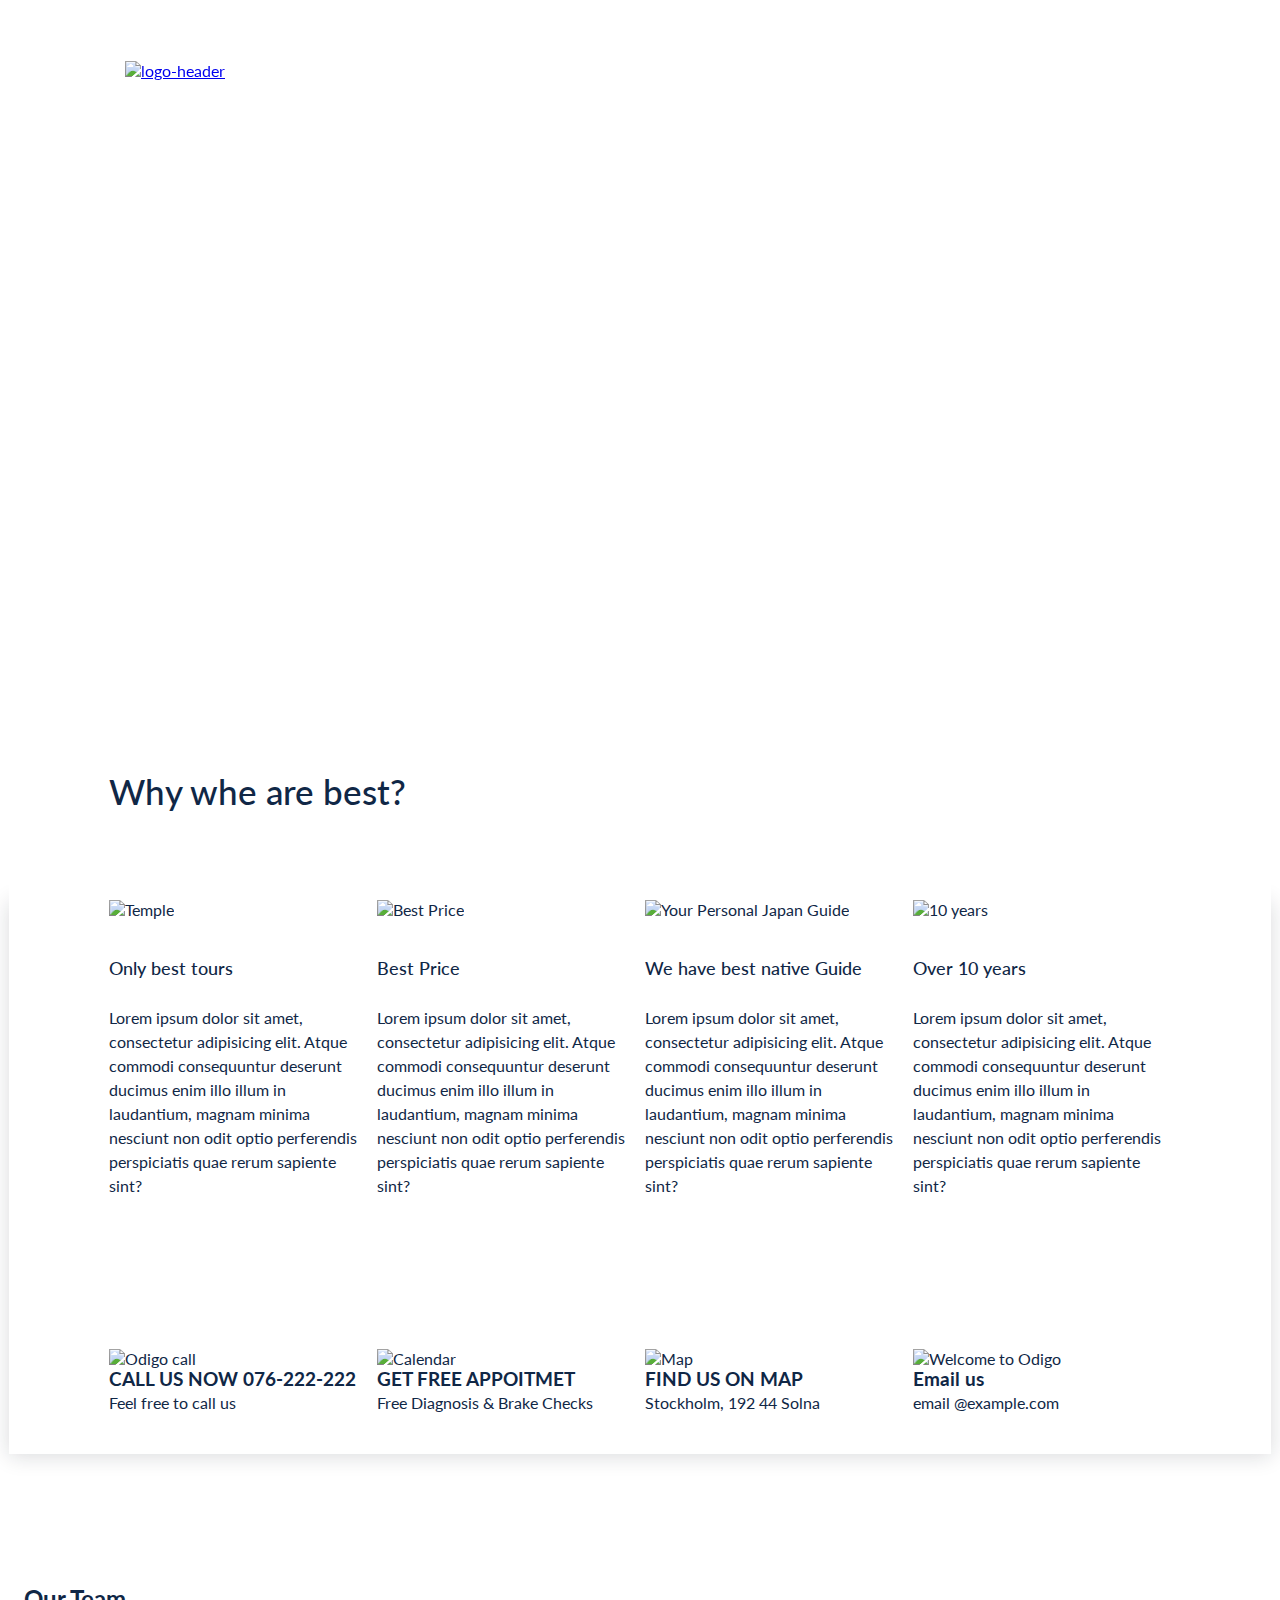
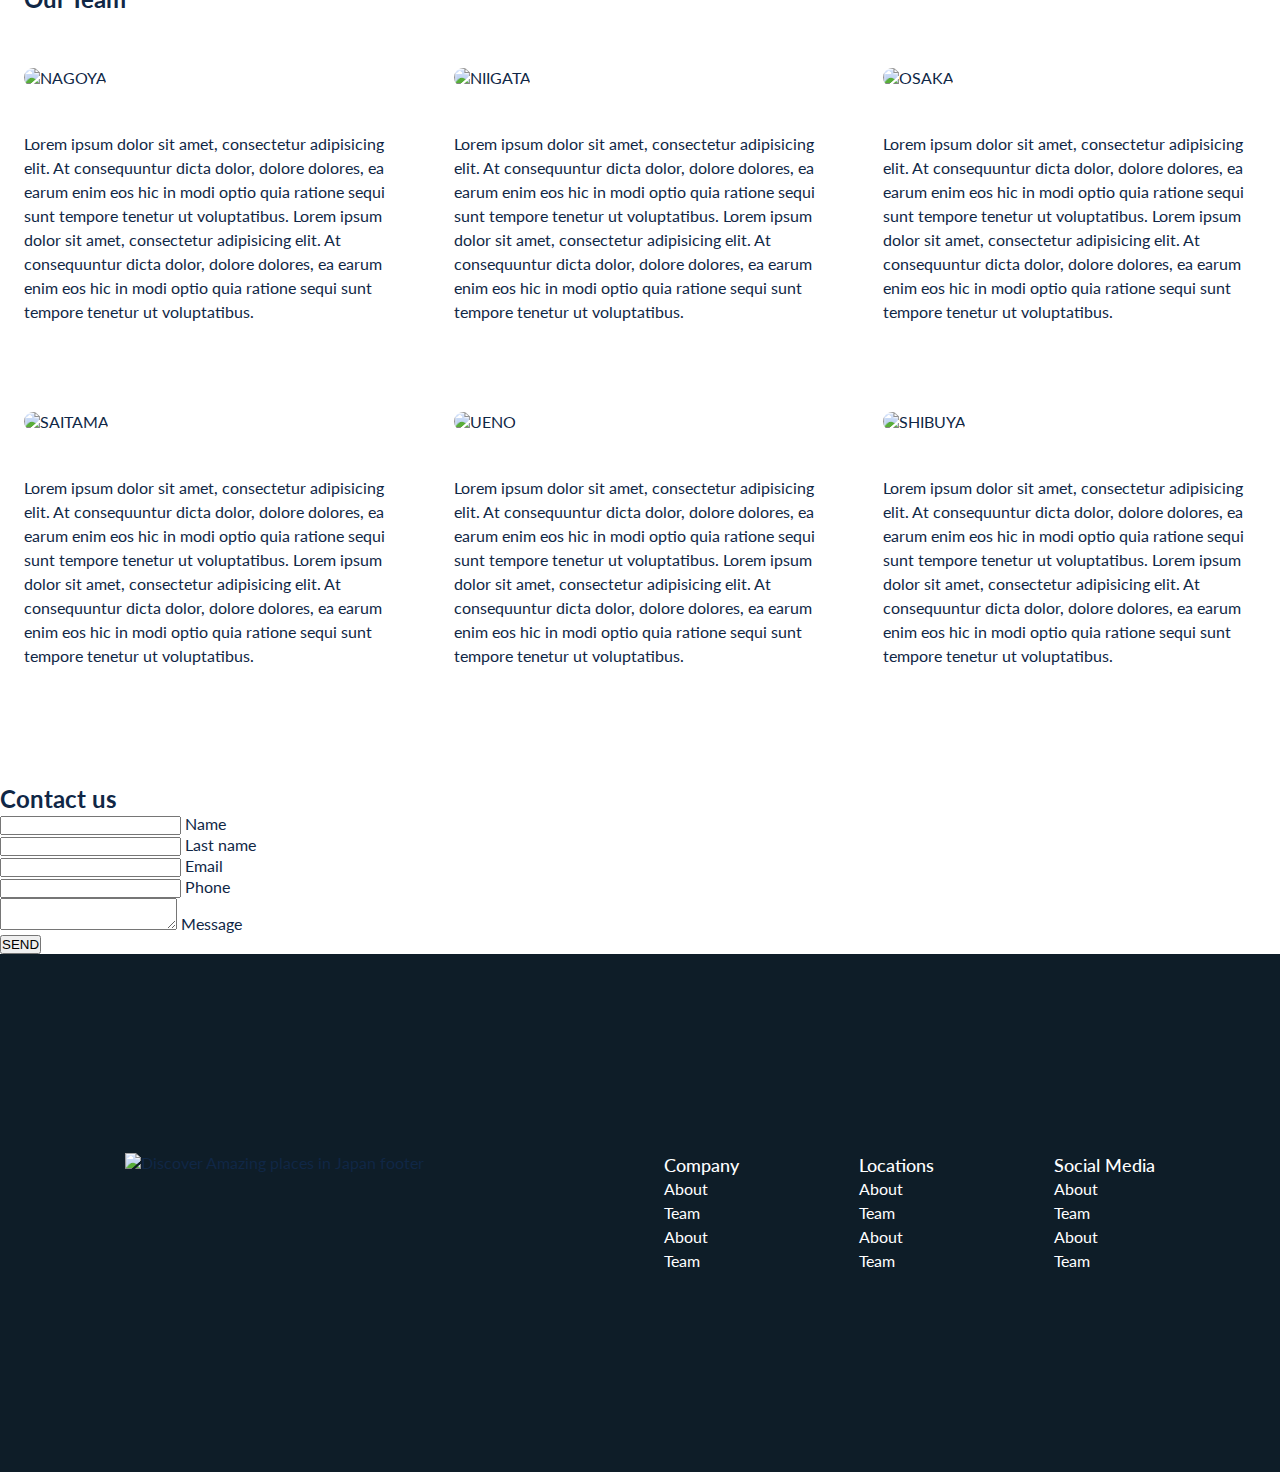
==== about-us.html @ 15c9a4ae "markup for main intro, team section, contact us form" ====
<!DOCTYPE html>
<html lang="en">
<head>
    <meta charset="UTF-8">
    <meta name="viewport" content="width=device-width, initial-scale=1.0">
    <title>Odigo-Team</title>
    <link rel="stylesheet" href="css/About-us.css">
    <link rel="preconnect" href="https://fonts.googleapis.com">
    <link rel="preconnect" href="https://fonts.gstatic.com" crossorigin>
    <link href="https://fonts.googleapis.com/css2?family=Lato&display=swap" rel="stylesheet">
</head>
<body>

<!-- header -->
<header class="header">
    <div class="wrapper">
        <div class="header_wrapper">
            <div class="header_logo">
                <a href="/" class="header_logo-link">
                    <img src="./images/odigo-Logo.svg" alt="logo-header"
                         class="header_logo-pic">
                </a>
            </div>

            <nav class="header-nav">
                <ul class="header-nav-list">
                    <li class="header-list-item">
                        <a href="index.html" class="header_link js-scroll">Home</a>
                    </li>
                    <li class="header-list-item">
                        <a href="index.html#articles" class="header_link js-scroll">Articles</a>
                    </li>
                    <li class="header-list-item">
                        <a href="index.html#places" class="header_link js-scroll">Tours</a>
                    </li>
                    <li class="header-list-item">
                        <a href="index.html#places" class="header_link js-scroll">View More</a>
                    </li>
                    <li class="header-list-item">
                        <a href="about-us.html" class="header_link js-scroll">About us</a>
                    </li>
                </ul>
                <div class="header-nav-close">
                    <span class="header-nav-close-line"></span>
                    <span class="header-nav-close-line"></span>
                </div>
            </nav>

            <div class="header-burger burger">
                <span class="burger-line burger-line_first"></span>
                <span class="burger-line burger-line_second"></span>
                <span class="burger-line burger-line_third"></span>
            </div>

        </div>
    </div>
</header>
<!-- header end -->

<!-- main -->
<main>
    <!--main intro-->
    <section class="main-intro">
        <div class="wrapper">
            <h2 class="main-intro-title">
                Odigo-Team
            </h2>

        </div>
    </section>
    <!--main intro end-->

    <!-- benefits -->
    <section class="benefits">
        <div class="benefits-wrap">
            <h2 class="benefits-title">
                Why whe are best?
            </h2>


            <div class="benefits-cards">
                <div class="benefits-card">
                    <div class="benefits-card-icons">
                        <img src="./images/about-us-icons/Icons_Blue/Temple_2_blue.svg" alt="Temple" class="benefits-icons">
                    </div>
                    <h3 class="benefits-card-title">
                        Only best tours
                    </h3>
                    <p class="benefits-card-description">
                        Lorem ipsum dolor sit amet, consectetur adipisicing elit. Atque commodi consequuntur deserunt
                        ducimus enim illo illum in laudantium, magnam minima nesciunt non odit optio perferendis
                        perspiciatis quae rerum sapiente sint?
                    </p>

                </div>
                <div class="benefits-card">
                    <div class="benefits-card-icons">
                        <img src="./images/about-us-icons/Icons_Blue/Price_blue.svg" alt="Best Price"
                             class="benefits-icons">
                    </div>
                    <h3 class="benefits-card-title">
                       Best Price
                    </h3>
                    <p class="benefits-card-description">
                        Lorem ipsum dolor sit amet, consectetur adipisicing elit. Atque commodi consequuntur deserunt
                        ducimus enim illo illum in laudantium, magnam minima nesciunt non odit optio perferendis
                        perspiciatis quae rerum sapiente sint?
                    </p>

                </div>
                <div class="benefits-card">
                    <div class="benefits-card-icons">
                        <img src="./images/about-us-icons/Icons_Blue/Guide_blue.svg" alt="Your Personal Japan Guide"
                             class="benefits-icons">
                    </div>
                    <h3 class="benefits-card-title">
                        We have best native Guide
                    </h3>
                    <p class="benefits-card-description">
                        Lorem ipsum dolor sit amet, consectetur adipisicing elit. Atque commodi consequuntur deserunt
                        ducimus enim illo illum in laudantium, magnam minima nesciunt non odit optio perferendis
                        perspiciatis quae rerum sapiente sint?
                    </p>

                </div>
                <div class="benefits-card">
                    <div class="benefits-card-icons">
                        <img src="./images/about-us-icons/Icons_Blue/10_years_blue.svg" alt="10 years"
                             class="benefits-icons">
                    </div>
                    <h3 class="benefits-card-title">
                        Over 10 years
                    </h3>
                    <p class="benefits-card-description">
                        Lorem ipsum dolor sit amet, consectetur adipisicing elit. Atque commodi consequuntur deserunt
                        ducimus enim illo illum in laudantium, magnam minima nesciunt non odit optio perferendis
                        perspiciatis quae rerum sapiente sint?
                    </p>

                </div>

                <div class="info__wrap">
                    <div class="info__card-img">
                        <img src="./images/about-us-icons/Icons_Orange/Phone.svg" alt="Odigo call">
                    </div>
                    <h3 class="info__title">
                        CALL US NOW 076-222-222
                    </h3>
                    <p class="benefits-card-description">
                        Feel free to call us
                    </p>

                </div>
                <div class="info__wrap">
                    <div class="info__card-img">
                        <img src="./images/about-us-icons/Icons_Orange/Calendar.svg" alt="Calendar">
                    </div>
                    <h3 class="info__title">
                        GET FREE APPOITMET
                    </h3>
                    <p class="benefits-card-description">
                        Free Diagnosis & Brake Checks
                    </p>

                </div>
                <div class="info__wrap">
                    <div class="info__card-img">
                        <img src="./images/about-us-icons/Icons_Orange/Location.svg" alt="Map">
                    </div>
                    <h3 class="info__title">
                        FIND US ON MAP
                    </h3>
                    <p class="benefits-card-description">
                        Stockholm, 192 44 Solna
                    </p>

                </div>
                <div class="info__wrap">
                    <div class="info__card-img">
                        <img src="./images/about-us-icons/Icons_Orange/Mail.svg" alt="Welcome to Odigo" class="benefits-icons">
                    </div>
                    <h3 class="info__title">
                        Email us
                    </h3>
                    <p class="benefits-card-description">
                        email @example.com
                    </p>

                </div>

            </div>
        </div>
    </section>
    <!-- benefits end -->

    <!-- Tours today -->
    <section class="tours-today" id="places">
        <div class="wrapper-main">
            <h2 class="today-title section-title">
                Our Team
            </h2>

            <div class="today-cards">

                <div class="today-card">
                    <div class="today-card-img">
                        <img src="./images/team/team1-min.jpg" alt="NAGOYA" class="today-card-thumb">
                        <div class="today-card-stat">
                            <h3 class="today-card-title">
                                Olivia
                            </h3>
                            <div class="today-card-stat_like">
                            <span class="stat-like-value">
                                Winchester
                            </span>
                            </div>
                            <div class="today-card-stat_comment">
                                <span class="stat-comment-value">
                                    Director
                                </span>
                            </div>
                        </div>
                    </div>
                    <p class="today-card-description">
                        Lorem ipsum dolor sit amet, consectetur adipisicing elit. At consequuntur dicta dolor, dolore
                        dolores, ea earum enim eos hic in modi optio quia ratione sequi sunt tempore tenetur ut
                        voluptatibus.
                        Lorem ipsum dolor sit amet, consectetur adipisicing elit. At consequuntur dicta dolor, dolore
                        dolores, ea earum enim eos hic in modi optio quia ratione sequi sunt tempore tenetur ut
                        voluptatibus.

                    </p>

                </div>

                <div class="today-card">
                    <div class="today-card-img">
                        <img src="./images/team/team2-min.jpg" alt="NIIGATA" class="today-card-thumb">
                        <div class="today-card-stat">
                            <h3 class="today-card-title">
                                Alex
                            </h3>
                            <div class="today-card-stat_like">
                            <span class="stat-like-value">
                                Dumbledore
                            </span>
                            </div>
                            <div class="today-card-stat_comment">
                                <span class="stat-comment-value">
                                   Administrator
                                </span>
                            </div>
                        </div>
                    </div>
                    <p class="today-card-description">
                        Lorem ipsum dolor sit amet, consectetur adipisicing elit. At consequuntur dicta dolor, dolore
                        dolores, ea earum enim eos hic in modi optio quia ratione sequi sunt tempore tenetur ut
                        voluptatibus.
                        Lorem ipsum dolor sit amet, consectetur adipisicing elit. At consequuntur dicta dolor, dolore
                        dolores, ea earum enim eos hic in modi optio quia ratione sequi sunt tempore tenetur ut
                        voluptatibus.

                    </p>
                </div>

                <div class="today-card">
                    <div class="today-card-img">
                        <img src="./images/team/team3-min.jpg" alt="OSAKA" class="today-card-thumb">
                        <div class="today-card-stat">

                            <h3 class="today-card-title">
                                Richard
                            </h3>
                            <div class="today-card-stat_like">
                            <span class="stat-like-value">
                                Peet
                            </span>
                            </div>
                            <div class="today-card-stat_comment">
                                <span class="stat-comment-value">
                                    Tour Agent
                                </span>
                            </div>
                        </div>
                    </div>
                    <p class="today-card-description">
                        Lorem ipsum dolor sit amet, consectetur adipisicing elit. At consequuntur dicta dolor, dolore
                        dolores, ea earum enim eos hic in modi optio quia ratione sequi sunt tempore tenetur ut
                        voluptatibus.
                        Lorem ipsum dolor sit amet, consectetur adipisicing elit. At consequuntur dicta dolor, dolore
                        dolores, ea earum enim eos hic in modi optio quia ratione sequi sunt tempore tenetur ut
                        voluptatibus.

                    </p>
                </div>

                <div class="today-card">
                    <div class="today-card-img">
                        <img src="./images/team/team4-min.jpg" alt="SAITAMA" class="today-card-thumb">
                        <div class="today-card-stat">
                            <h3 class="today-card-title">
                                Emma
                            </h3>
                            <div class="today-card-stat_like">
                            <span class="stat-like-value">
                                Watson
                            </span>
                            </div>
                            <div class="today-card-stat_comment">
                                <span class="stat-comment-value">
                                    Tour Guide
                                </span>
                            </div>
                        </div>
                    </div>
                    <p class="today-card-description">
                        Lorem ipsum dolor sit amet, consectetur adipisicing elit. At consequuntur dicta dolor, dolore
                        dolores, ea earum enim eos hic in modi optio quia ratione sequi sunt tempore tenetur ut
                        voluptatibus.
                        Lorem ipsum dolor sit amet, consectetur adipisicing elit. At consequuntur dicta dolor, dolore
                        dolores, ea earum enim eos hic in modi optio quia ratione sequi sunt tempore tenetur ut
                        voluptatibus.

                    </p>
                </div>

                <div class="today-card">
                    <div class="today-card-img">
                        <img src="./images/team/team5-min.jpg" alt="UENO" class="today-card-thumb">
                        <div class="today-card-stat">
                            <h3 class="today-card-title">
                                Oliver
                            </h3>
                            <div class="today-card-stat_like">
                            <span class="stat-like-value">
                                Twist
                            </span>
                            </div>
                            <div class="today-card-stat_comment">
                                <span class="stat-comment-value">
                                    Historian

                                </span>
                            </div>
                        </div>
                    </div>

                    <p class="today-card-description">
                        Lorem ipsum dolor sit amet, consectetur adipisicing elit. At consequuntur dicta dolor, dolore
                        dolores, ea earum enim eos hic in modi optio quia ratione sequi sunt tempore tenetur ut
                        voluptatibus.
                        Lorem ipsum dolor sit amet, consectetur adipisicing elit. At consequuntur dicta dolor, dolore
                        dolores, ea earum enim eos hic in modi optio quia ratione sequi sunt tempore tenetur ut
                        voluptatibus.

                    </p>
                </div>

                <div class="today-card">
                    <div class="today-card-img">
                        <img src="./images/team/team6-min.jpg" alt="SHIBUYA" class="today-card-thumb">
                        <div class="today-card-stat">
                            <h3 class="today-card-title">
                                Paul
                            </h3>
                            <div class="today-card-stat_like">
                            <span class="stat-like-value">
                               Walker
                            </span>
                            </div>
                            <div class="today-card-stat_comment">
                                <span class="stat-comment-value">
                                 Historian
                                </span>
                            </div>
                        </div>
                    </div>

                    <p class="today-card-description">
                        Lorem ipsum dolor sit amet, consectetur adipisicing elit. At consequuntur dicta dolor, dolore
                        dolores, ea earum enim eos hic in modi optio quia ratione sequi sunt tempore tenetur ut
                        voluptatibus.
                        Lorem ipsum dolor sit amet, consectetur adipisicing elit. At consequuntur dicta dolor, dolore
                        dolores, ea earum enim eos hic in modi optio quia ratione sequi sunt tempore tenetur ut
                        voluptatibus.

                    </p>
                </div>

            </div>
        </div>
    </section>
    <!-- Tours today end -->

    <section class="contacts">
        <div class="container">
            <h2 class="block__title">
                Contact us
            </h2>
            <form class="contacts__form" action="">
                <div class="form__row">
                    <div class="form__group">
                        <input type="text" class="input"  placeholder=" ">
                        <label for="" class="label">
                            Name
                        </label>
                    </div>
                    <div class="form__group">
                        <input type="text" class="input" placeholder=" ">
                        <label for="" class="label">
                            Last name
                        </label>
                    </div>
                </div>
                <!--/form__row-->
                <div class="form__row">
                    <div class="form__group">
                        <input type="email" class="input" placeholder=" ">
                        <label for="" class="label">
                            Email
                        </label>
                    </div>
                    <div class="form__group">
                        <input type="tel" class="input" placeholder=" ">
                        <label for="" class="label">
                            Phone
                        </label>
                    </div>
                </div>
                <!--/form__row-->
                <div class="form__row">
                    <div class="form__group">
                        <textarea class="textarea" placeholder=" " name=""></textarea>
                        <label for="" class="label">
                            Message
                        </label>
                    </div>
                </div>
                <!--/form__row-->
                <button class="search-form-submit">SEND</button>
            </form>
            <!--/contact__form-->
        </div>
        <!--/container-->
    </section>

</main>
<!-- main end -->

<footer>
    <div class="wrapper">
        <div class="footer-item">
            <div class="footer-logo">
                <img src="./images/footer-logo.svg" alt="Discover Amazing places in Japan footer" class="">
            </div>
            <nav class="footer-nav">
                <ul class="footer-menu">
                    <li class="footer-menu-item">
                        <h3 class="footer-menu-title">
                            Company
                        </h3>
                    </li>
                    <li class="footer-menu-item">
                        <a href="#" class="footer-menu-link">About</a>
                    </li>
                    <li class="footer-menu-item">
                        <a href="#" class="footer-menu-link">Team</a>
                    </li>
                    <li class="footer-menu-item">
                        <a href="#" class="footer-menu-link">About</a>
                    </li>
                    <li class="footer-menu-item">
                        <a href="#" class="footer-menu-link">Team</a>
                    </li>
                </ul>
                <ul class="footer-menu">
                    <li class="footer-menu-item">
                        <h3 class="footer-menu-title">
                            Locations
                        </h3>
                    </li>
                    <li class="footer-menu-item">
                        <a href="#" class="footer-menu-link">About</a>
                    </li>
                    <li class="footer-menu-item">
                        <a href="#" class="footer-menu-link">Team</a>
                    </li>
                    <li class="footer-menu-item">
                        <a href="#" class="footer-menu-link">About</a>
                    </li>
                    <li class="footer-menu-item">
                        <a href="#" class="footer-menu-link">Team</a>
                    </li>
                </ul>
                <ul class="footer-menu">
                    <li class="footer-menu-item">
                        <h3 class="footer-menu-title">
                            Social Media
                        </h3>
                    </li>
                    <li class="footer-menu-item">
                        <a href="#" class="footer-menu-link">About</a>
                    </li>
                    <li class="footer-menu-item">
                        <a href="#" class="footer-menu-link">Team</a>
                    </li>
                    <li class="footer-menu-item">
                        <a href="#" class="footer-menu-link">About</a>
                    </li>
                    <li class="footer-menu-item">
                        <a href="#" class="footer-menu-link">Team</a>
                    </li>
                </ul>
            </nav>
        </div>
    </div>

</footer>

<script src="js/main.js"></script>
</body>
</html>
---- css/About-us.css ----
html {
    box-sizing: border-box;
}

*, *::before, *::after {
    box-sizing: inherit;
}

* {
    margin: 0;
    padding: 0;
}

body {
    font-family: 'Lato', sans-serif;;
    font-style: normal;
    font-size: 16px;
    font-weight: normal;
    line-height: 1.2;
    color: #102746;
}

img {
    max-width: 100%;
    height: auto;
}

.wrapper {
    max-width: 1060px;
    margin: 0 auto;
    padding: 0 15px;
}

.wrapper-main {
    max-width: 1262px;
    margin: 0 auto;
    padding: 0 15px;
}

/* header */
header {
    position: fixed;
    top: 0;
    left: 0;
    width: 100%;
    transition: 0.2s linear;
    padding-bottom: 20px;
    z-index: 999;
}

.header-scroll {
    background: #102746;
}

.header_wrapper {
    padding-top: 56px;
    display: flex;
    flex-wrap: wrap;
    align-items: flex-end;
    justify-content: space-between;
}

.header-nav-list {
    display: flex;
    flex-wrap: wrap;

}

.header-list-item {
    margin-right: 82px;
}

.header-list-item:last-child {
    margin-right: 0;
}

li {
    list-style-type: none;
}

.header_link {
    text-decoration: none;
    font-weight: 400;
    font-size: 18px;
    line-height: 24px;
    color: #FFFFFF;
}

.header_link:hover, .header_link:focus, .header_link:active {
    opacity: 0.75;
    color: orange;
}

.header-burger {
    display: none;
    width: 40px;
    height: 28px;
    position: relative;
}

.burger-line {
    position: absolute;
    display: block;
    left: 0;
    width: 100%;
    height: 2px;
    background: white;
}

.burger-line_first {
    top: 0;

}

.burger-line_second {
    top: 50%;
    transform: translateY(-50%);
}

.burger-line_third {
    bottom: 0;

}

/* header end */


/* main start */
.main-intro {
    min-height: 100vh;
    background: url("/Japan/examen_css_html_frontend-2/images/bg4.jpg") no-repeat center;
    background-size: cover;
    padding-top: 263px;
    padding-bottom: 223px;
}

.main-intro-title {
    max-width: 619px;
    font-weight: 500;
    font-size: 50px;
    line-height: 60px;
    color: white;
    margin-bottom: 22px;
}

.main-intro-subtitle {
    max-width: 546px;
    font-size: 16px;
    line-height: 24px;
    color: white;
    margin-bottom: 59px;
}

/* main end */

.benefits {
    margin-bottom: 131px;
}

.benefits-wrap {
    max-width: 1262px;
    background-color: white;
    margin: 0 auto;
    box-shadow: 0 2px 20px rgba(21, 24, 36, 0.15993);
    position: relative;
}

.benefits-cards {
    display: grid;
    grid-template-columns: repeat(4, 1fr);
    column-gap: 10px;
    padding: 0 100px;
}


.benefits-title {
    width: 100%;
    position: absolute;
    font-weight: 500;
    font-size: 35px;
    line-height: 42px;
    padding: 93px 100px 88px 100px;
    top: 0;
    left: 0;
    transform: translateY(-100%);
    background-color: white;

}

.benefits-title-bot {
    width: 100%;
    font-weight: 500;
    font-size: 35px;
    line-height: 42px;
    padding-top: 20px;
    margin-bottom: 40px;
    padding-left: 30px;
    background-color: white;
}

.benefits-card {
    margin-bottom: 112px;
    grid-column: span 1;
}

.benefits-card-icons {
    margin-bottom: 37px;
}

.benefits-card-thumb {
    display: block;
}

.benefits-card-title {
    font-weight: 500;
    font-size: 18px;
    line-height: 24px;
    margin-bottom: 26px;
}

.benefits-card-description {
    font-size: 16px;
    line-height: 24px;
    margin-bottom: 39px;
}


/*end benefits */




/* tours-today */

.tours-today {
    margin-bottom: 86px;
}

.today-title {
    margin-bottom: 54px;

}

.today-card {
    display: flex;
    flex-direction: column;
    grid-column: span 2;
}

.today-cards {
    display: grid;
    grid-template-columns: repeat(6, 1fr);
    column-gap: 57px;
    row-gap: 57px;
}

.today-card-img {
    position: relative;
    margin-bottom: 45px;
}


.today-card-stat {
    display: flex;
    flex-wrap: wrap;
    align-items: self-start;
    position: absolute;
    bottom: 0;
    left: 0;
    justify-content: flex-start;
    padding: 16px 25px;
}

.today-card-title {
    margin: 0 auto 0 0;
    font-weight: 500;
    font-size: 18px;
    line-height: 24px;
    color: #FFFFFF;
    padding-right: 10px;
}

.today-card-stat_like {
    font-weight: 500;
    font-size: 18px;
    line-height: 24px;
    color: #FFFFFF;
    padding-right: 20px;
    margin-right: 14px;


}

.today-card-stat_comment {
    font-weight: 500;
    font-size: 18px;
    line-height: 24px;
    color: #FFFFFF;
    padding-right: 23px;

}


.today-card-description {
    font-weight: 400;
    font-size: 16px;
    line-height: 24px;
    margin-bottom: 31px;
}

.today-card-more {
    margin: auto 0 0 0;
    width: 118px;
    text-decoration: none;
    padding: 12px 19px;
    text-transform: uppercase;
    font-weight: 500;
    font-size: 16px;
    color: white;
    background: #D67E35;
    border: 0;
}

.today-card-thumb {
    border-radius: 50px;
}

.today-card-more:hover, .today-card-more:focus, .today-card-more:active {
    background: #F4A869;
}

.today-card-thumb:hover {

    transform: scale(1.05);
}

/* tours-today end  */

/* footer */
footer {
    background: #0E1D28;
    padding: 199px 0;
}

.footer-item {
    display: flex;
    flex-wrap: wrap;
}

.footer-logo {
    flex-grow: 1;
}

.footer-nav {
    display: flex;
    flex-wrap: wrap;
    flex-grow: 1;
    justify-content: space-between;
}

.footer-menu-title {
    font-weight: 500;
    font-size: 18px;
    line-height: 24px;
    color: #FFFFFF;
}

.footer-menu-link {
    font-weight: 400;
    font-size: 16px;
    line-height: 24px;
    text-decoration: none;
    color: #FFFFFF;
}

.footer-menu-link:hover, .footer-menu-link:focus, .footer-menu-link:active, .footer-menu-link:visited {
    color: #D67E35;

}

/* footer  end*/


/* Media */
@media screen and (max-width: 960px) {

    /* Benefits */
    .benefits {
        margin-bottom: 75px;
    }

    .benefits-card {
        margin-bottom: 30px;
    }

    .benefits-wrap {
        box-shadow: none;
    }

    .benefits-card {
        padding: 0 15px;
        column-gap: 35px;
    }

    .benefits-title {
        padding: 55px 15px;
    }


    /* Benefits  end*/

    /* Today-tours */
    .today-cards {
        column-gap: 25px;
        row-gap: 55px;
    }

    .today-card {
        grid-column: span 3;
    }

    .today-card-img {
        margin-bottom: 25px;
    }

    /* Today-tours end */
    footer {
        padding: 60px 0;
    }

}

@media screen and (max-width: 767px) {
    /* Titles */
    .section-title {
        margin-bottom: 25px;
    }
    .section-title::after{
        width: 78px;
    }
    /* Titles end */

    /* header */
    .header_wrapper {
        padding-top: 28px;
    }

    /* burger */
    .header-burger {
        display: block;
    }

    .header-nav {
        position: fixed;
        width: 100%;
        height: 100%;
        top: 0;
        left: 0;
        background: #000;
        z-index: 10;
        padding: 75px;
        transform: translateX(100%);
        transition: 0.2s linear;
    }

    .header-nav-active {
        transform: translateX(0);
    }

    .header-list-item {
        width: 100%;
        margin-right: 0;
        margin-bottom: 30px;
    }

    .header-list-item:last-child {
        margin-bottom: 0;
    }

    .header_link {
        font-size: 42px;
        line-height: 48px;
    }

    .header-nav-close {
        position: absolute;
        width: 40px;
        height: 40px;
        top: 20px;
        right: 20px;
        z-index: 11;
    }

    .header-nav-close-line {
        width: 100%;
        display: block;
        top: 50%;
        height: 2px;
        background: white;
        position: absolute;
    }

    .header-nav-close-line:first-child {
        transform: translateY(-50%) rotate(45deg);
    }

    .header-nav-close-line:last-child {
        transform: translateY(-50%) rotate(-45deg);
    }

    /* burger  end */
    /* header  end */

    /* intro */
    .main-intro {
        padding-top: 125px;
    }

    .main-intro-title {
        font-size: 32px;
        line-height: 48px;
    }

    .main-intro-subtitle {
        font-size: 16px;
    }



    /* Benefits */
    .benefits {
        margin-bottom: 36px;
    }
    .benefits-cards {
        padding: 0;
    }

    .benefits-card {
        grid-column: span 3;
        margin-bottom: 40px;
    }
    .benefits-card-icons {
        margin-bottom: 20px;
    }
    .benefits-card-title {
        margin-bottom: 12px;
    }
    .benefits-card-description {
        margin-bottom: 20px;
    }

    /* Benefits end*/




    /* Today Tours */
    .tours-today {
        margin-bottom: 76px;
    }
    .today-card {
        grid-column: span 6;
    }
    .today-card-stat {
        max-width: 386px;
    }
    .today-card-description {
        margin-bottom: 15px;
    }
    /* Today Tours end */

    /* footer */
    .footer-logo {
        width: 100%;
        margin-bottom: 24px;
    }
    .footer-nav {
        width: 100%;
    }
    .footer-menu {
        width: 50%;
        margin-bottom: 24px;
    }
    /* footer end */
}

@media screen and (max-width: 500px) {
    .header-nav {
        padding: 75px 30px;
    }
}

/* Media end */
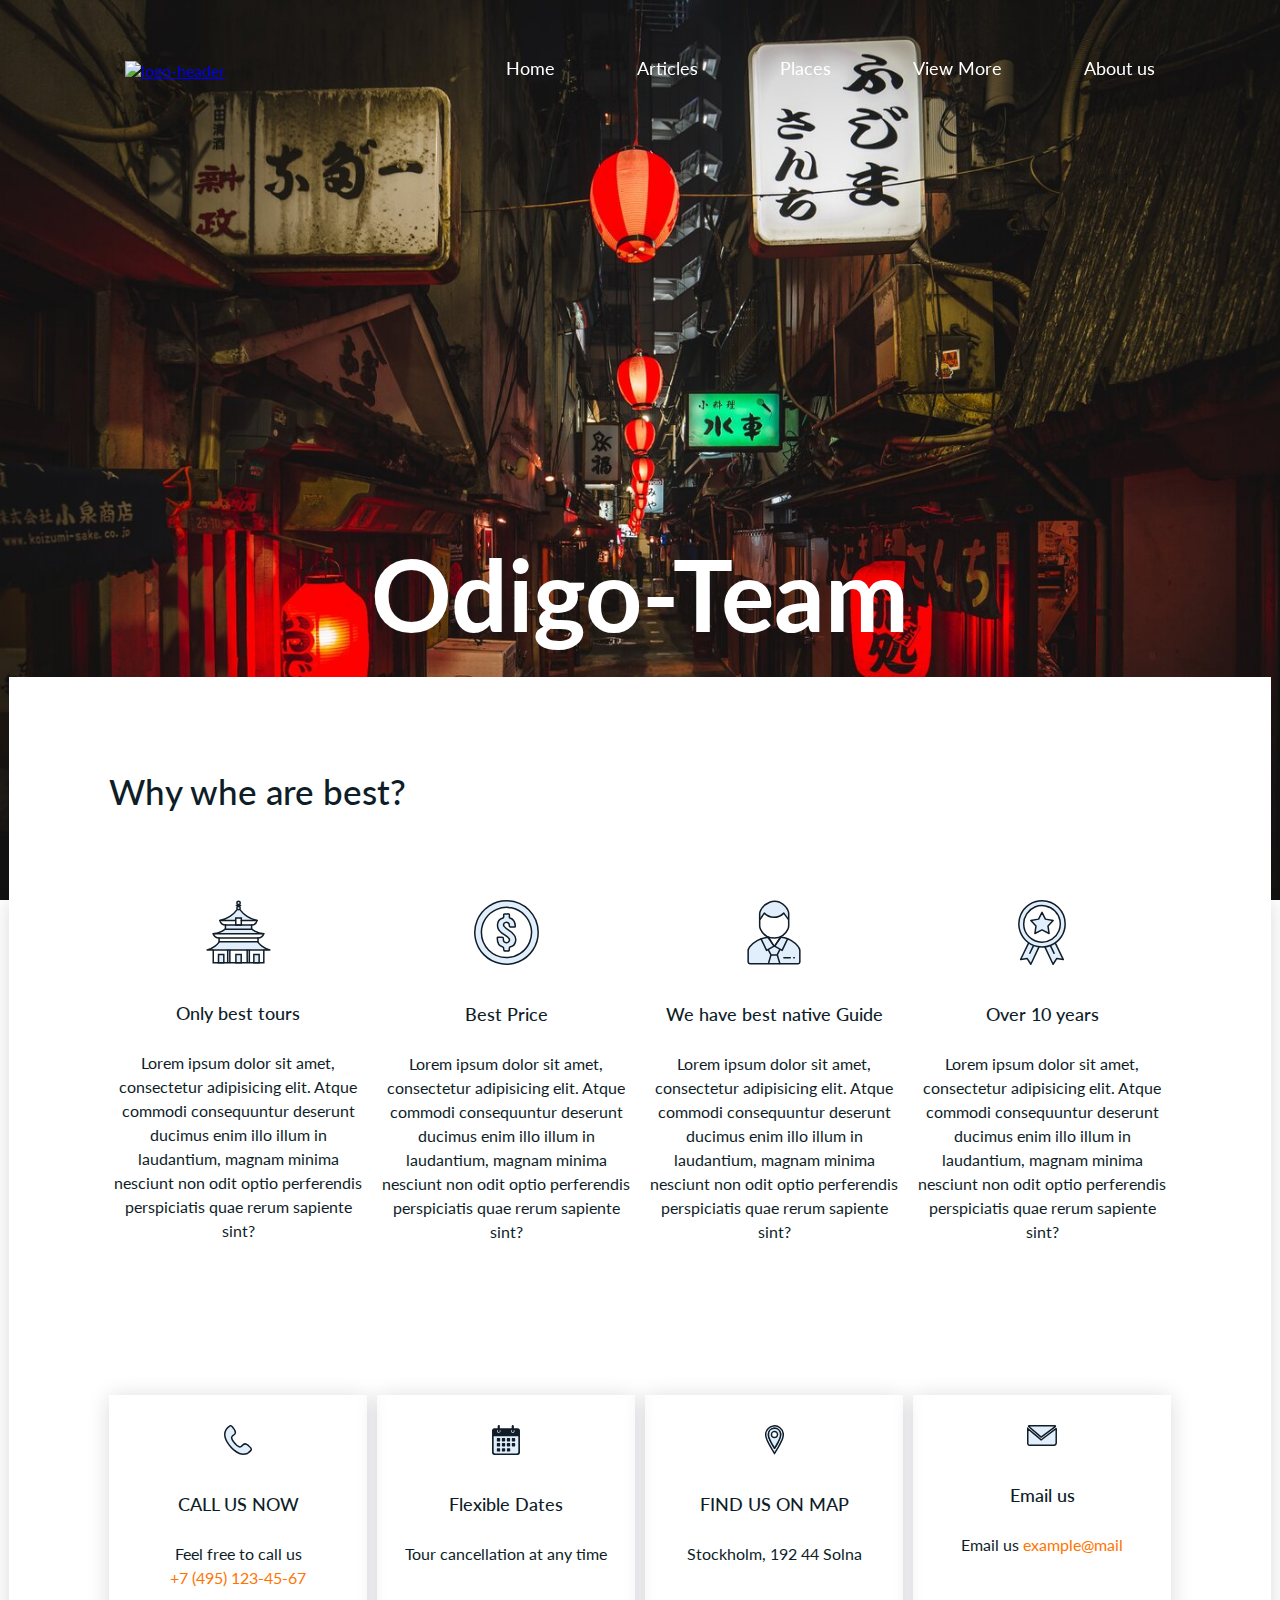
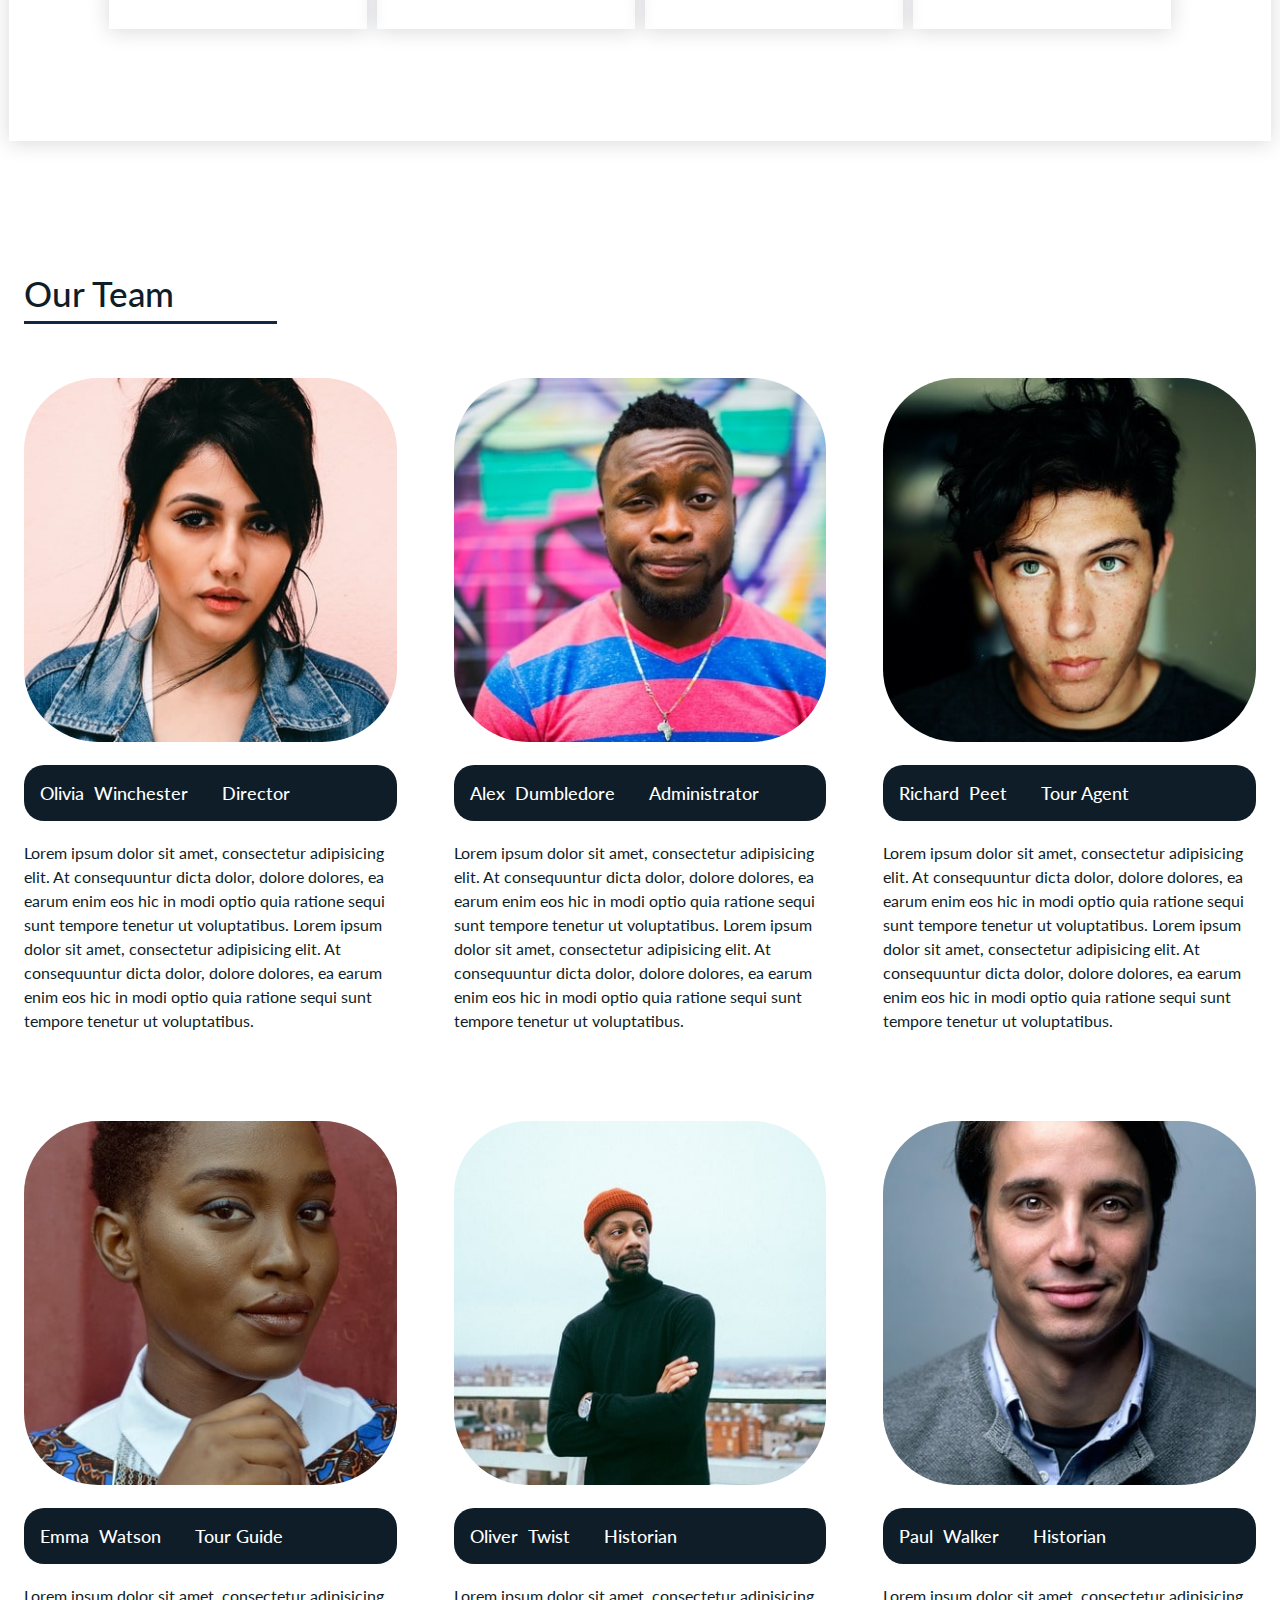
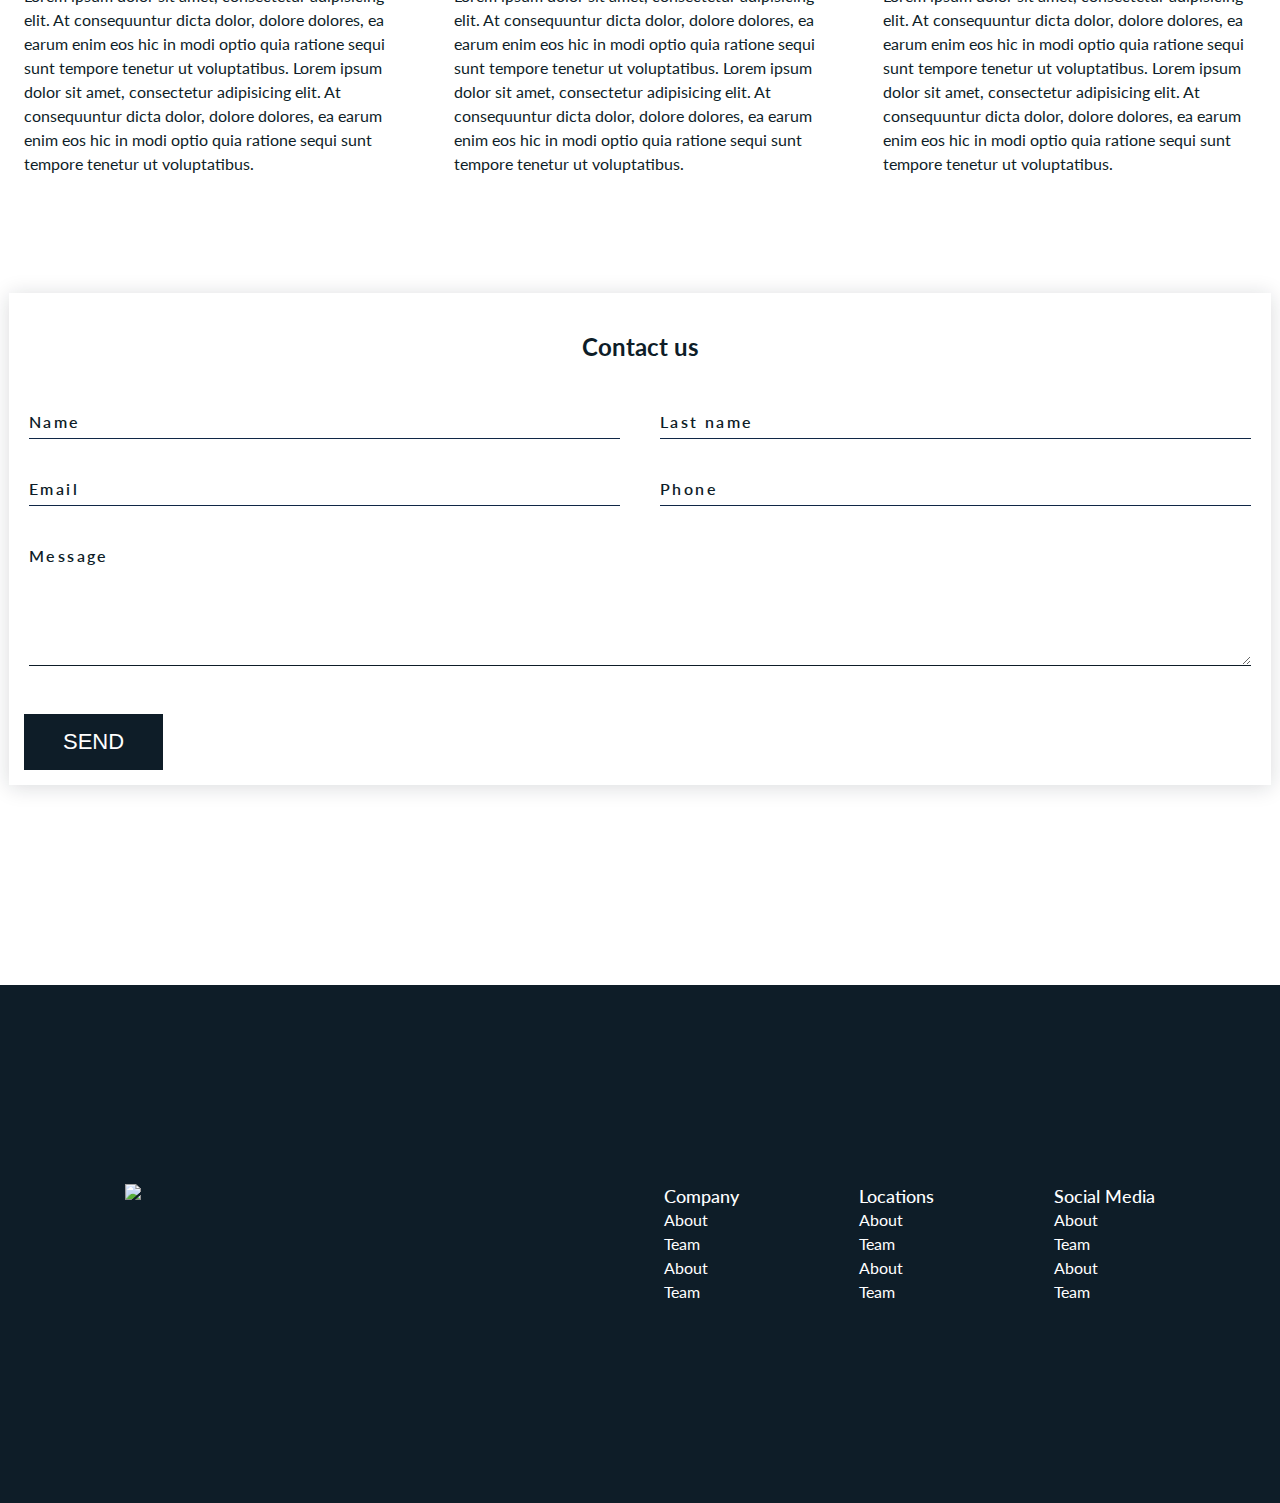
==== commit d7541821: "fixed id-main, href" ====
--- a/about-us.html
+++ b/about-us.html
@@ -4,7 +4,7 @@
     <meta charset="UTF-8">
     <meta name="viewport" content="width=device-width, initial-scale=1.0">
     <title>Odigo-Team</title>
-    <link rel="stylesheet" href="css/About-us.css">
+    <link rel="stylesheet" href="css-sass/about-us.css">
     <link rel="preconnect" href="https://fonts.googleapis.com">
     <link rel="preconnect" href="https://fonts.gstatic.com" crossorigin>
     <link href="https://fonts.googleapis.com/css2?family=Lato&display=swap" rel="stylesheet">
@@ -31,10 +31,10 @@
                         <a href="index.html#articles" class="header_link js-scroll">Articles</a>
                     </li>
                     <li class="header-list-item">
-                        <a href="index.html#places" class="header_link js-scroll">Tours</a>
+                        <a href="index.html#places" class="header_link js-scroll">Places</a>
                     </li>
                     <li class="header-list-item">
-                        <a href="index.html#places" class="header_link js-scroll">View More</a>
+                        <a href="about-tours.html" class="header_link js-scroll">View More</a>
                     </li>
                     <li class="header-list-item">
                         <a href="about-us.html" class="header_link js-scroll">About us</a>
@@ -141,31 +141,31 @@
 
                 <div class="info__wrap">
                     <div class="info__card-img">
-                        <img src="./images/about-us-icons/Icons_Orange/Phone.svg" alt="Odigo call">
+                        <img src="./images/about-us-icons/Icons_Blue/Phone_blue.svg" alt="Odigo call">
                     </div>
                     <h3 class="info__title">
-                        CALL US NOW 076-222-222
-                    </h3>
-                    <p class="benefits-card-description">
-                        Feel free to call us
+                        CALL US NOW
+                    </h3>
+                    <p class="benefits-card-description">
+                        Feel free to call us <br> <a href="tel:+74951234567" class="phone">+7 (495) 123-45-67</a>
                     </p>
 
                 </div>
                 <div class="info__wrap">
                     <div class="info__card-img">
-                        <img src="./images/about-us-icons/Icons_Orange/Calendar.svg" alt="Calendar">
+                        <img src="./images/about-us-icons/Icons_Blue/Calendar_blue.svg" alt="Calendar">
                     </div>
                     <h3 class="info__title">
-                        GET FREE APPOITMET
-                    </h3>
-                    <p class="benefits-card-description">
-                        Free Diagnosis & Brake Checks
+                        Flexible Dates
+                    </h3>
+                    <p class="benefits-card-description">
+                        Tour cancellation at any time
                     </p>
 
                 </div>
                 <div class="info__wrap">
                     <div class="info__card-img">
-                        <img src="./images/about-us-icons/Icons_Orange/Location.svg" alt="Map">
+                        <img src="./images/about-us-icons/Icons_Blue/Location_blue.svg" alt="Map">
                     </div>
                     <h3 class="info__title">
                         FIND US ON MAP
@@ -177,13 +177,13 @@
                 </div>
                 <div class="info__wrap">
                     <div class="info__card-img">
-                        <img src="./images/about-us-icons/Icons_Orange/Mail.svg" alt="Welcome to Odigo" class="benefits-icons">
+                        <img src="./images/about-us-icons/Icons_Blue/Mail_blue.svg" alt="Welcome to Odigo mail" class="benefits-icons">
                     </div>
                     <h3 class="info__title">
                         Email us
                     </h3>
                     <p class="benefits-card-description">
-                        email @example.com
+                      Email us   <a href="mailto:@htmlbook.ru@example.com" class="phone">example@mail</a>
                     </p>
 
                 </div>
@@ -194,7 +194,7 @@
     <!-- benefits end -->
 
     <!-- Tours today -->
-    <section class="tours-today" id="places">
+    <section class="tours-today">
         <div class="wrapper-main">
             <h2 class="today-title section-title">
                 Our Team
--- a/css-sass/about-us.css
+++ b/css-sass/about-us.css
@@ -0,0 +1,660 @@
+html {
+  box-sizing: border-box;
+}
+
+* {
+  box-sizing: inherit;
+  margin: 0;
+  padding: 0;
+}
+*::before, *::after {
+  box-sizing: inherit;
+}
+
+body {
+  font-family: "Lato", sans-serif;
+  font-style: normal;
+  font-size: 16px;
+  font-weight: normal;
+  line-height: 1.2;
+  color: #0E1D28;
+}
+
+img {
+  max-width: 100%;
+  height: auto;
+}
+
+.wrapper {
+  max-width: 1060px;
+  margin: 0 auto;
+  padding: 0 15px;
+}
+
+.wrapper-main {
+  max-width: 1262px;
+  margin: 0 auto;
+  padding: 0 15px;
+}
+
+/* header */
+header {
+  position: fixed;
+  top: 0;
+  left: 0;
+  width: 100%;
+  transition: 0.2s linear;
+  padding-bottom: 20px;
+  z-index: 999;
+}
+
+.header-scroll {
+  background: #0E1D28;
+}
+
+.header_wrapper {
+  padding-top: 56px;
+  display: flex;
+  flex-wrap: wrap;
+  align-items: flex-end;
+  justify-content: space-between;
+}
+
+.header-nav-list {
+  display: flex;
+  flex-wrap: wrap;
+}
+
+.header-list-item {
+  margin-right: 82px;
+}
+.header-list-item:last-child {
+  margin-right: 0;
+}
+
+li {
+  list-style-type: none;
+}
+
+.header_link {
+  text-decoration: none;
+  font-weight: 400;
+  font-size: 18px;
+  line-height: 24px;
+  color: #FFFFFF;
+}
+.header_link:hover, .header_link:focus, .header_link:active {
+  opacity: 0.75;
+  color: orange;
+}
+
+.header-burger {
+  display: none;
+  width: 40px;
+  height: 28px;
+  position: relative;
+}
+
+.burger-line {
+  position: absolute;
+  display: block;
+  left: 0;
+  width: 100%;
+  height: 2px;
+  background: white;
+}
+
+.burger-line_first {
+  top: 0;
+}
+
+.burger-line_second {
+  top: 50%;
+  transform: translateY(-50%);
+}
+
+.burger-line_third {
+  bottom: 0;
+}
+
+/* header end */
+.section-title {
+  font-weight: 500;
+  font-size: 35px;
+  line-height: 42px;
+  position: relative;
+  padding-bottom: 10px;
+}
+.section-title::after {
+  content: "";
+  display: block;
+  width: 253px;
+  height: 3px;
+  background-color: #102746;
+  position: absolute;
+  left: 0;
+  bottom: 0;
+}
+
+/* main start */
+.main-intro {
+  min-height: 100vh;
+  background: url("/images/bg4.jpg") no-repeat center;
+  background-size: cover;
+  padding-top: 263px;
+  padding-bottom: 223px;
+}
+
+.main-intro-title {
+  margin: 0 auto;
+  padding-top: 300px;
+  display: flex;
+  max-width: 619px;
+  font-size: 100px;
+  line-height: 60px;
+  color: white;
+  justify-content: center;
+}
+
+/* main end */
+.benefits {
+  margin-bottom: 131px;
+}
+
+.phone {
+  text-decoration: none;
+  color: #FF7400;
+}
+
+.benefits-wrap {
+  max-width: 1262px;
+  background-color: white;
+  margin: 0 auto;
+  box-shadow: 0 2px 20px rgba(21, 24, 36, 0.15993);
+  position: relative;
+}
+
+.benefits-cards {
+  display: grid;
+  grid-template-columns: repeat(4, 1fr);
+  column-gap: 10px;
+  padding: 0 100px;
+}
+
+.benefits-title {
+  width: 100%;
+  position: absolute;
+  font-weight: 500;
+  font-size: 35px;
+  line-height: 42px;
+  padding: 93px 100px 88px 100px;
+  top: 0;
+  left: 0;
+  transform: translateY(-100%);
+  background-color: white;
+}
+
+.benefits-title-bot {
+  width: 100%;
+  font-weight: 500;
+  font-size: 35px;
+  line-height: 42px;
+  padding-top: 20px;
+  margin-bottom: 40px;
+  padding-left: 30px;
+  background-color: white;
+}
+
+.benefits-card {
+  margin-bottom: 112px;
+  grid-column: span 1;
+}
+
+.benefits-card-icons {
+  display: flex;
+  justify-content: center;
+  margin-bottom: 37px;
+}
+
+.benefits-card-thumb {
+  display: block;
+}
+
+.benefits-card-title {
+  text-align: center;
+  font-weight: 500;
+  font-size: 18px;
+  line-height: 24px;
+  margin-bottom: 26px;
+}
+
+.benefits-card-description {
+  text-align: center;
+  font-size: 16px;
+  line-height: 24px;
+  margin-bottom: 39px;
+}
+
+/* info */
+.info__wrap {
+  margin-bottom: 112px;
+  grid-column: span 1;
+  box-shadow: 0 2px 20px rgba(21, 24, 36, 0.15993);
+}
+
+.info__card-img {
+  margin-top: 30px;
+  display: flex;
+  justify-content: center;
+  margin-bottom: 37px;
+}
+
+.info__title {
+  text-align: center;
+  font-weight: 500;
+  font-size: 18px;
+  line-height: 24px;
+  margin-bottom: 26px;
+}
+
+.info__text {
+  text-align: center;
+  font-size: 16px;
+  line-height: 24px;
+  margin-bottom: 39px;
+}
+
+/*end benefits */
+/* tours-today */
+.tours-today {
+  margin-bottom: 86px;
+}
+
+.today-title {
+  margin-bottom: 54px;
+}
+
+.today-card {
+  display: flex;
+  flex-direction: column;
+  grid-column: span 2;
+}
+
+.today-cards {
+  display: grid;
+  grid-template-columns: repeat(6, 1fr);
+  column-gap: 57px;
+  row-gap: 57px;
+}
+
+.today-card-img {
+  position: relative;
+  margin-bottom: 20px;
+}
+
+.today-card-stat {
+  margin-top: 20px;
+  display: flex;
+  flex-wrap: wrap;
+  background-color: #0E1D28;
+  align-items: self-start;
+  justify-content: flex-start;
+  padding: 16px;
+  border-radius: 20px;
+}
+
+.today-card-title {
+  font-weight: 500;
+  font-size: 18px;
+  line-height: 24px;
+  color: #FFFFFF;
+  padding-right: 10px;
+}
+
+.today-card-stat_like {
+  font-weight: 500;
+  font-size: 18px;
+  line-height: 24px;
+  color: #FFFFFF;
+  padding-right: 20px;
+  margin-right: 14px;
+}
+
+.today-card-stat_comment {
+  font-weight: 500;
+  font-size: 18px;
+  line-height: 24px;
+  color: #FFFFFF;
+  padding-right: 23px;
+}
+
+.today-card-description {
+  font-weight: 400;
+  font-size: 16px;
+  line-height: 24px;
+  margin-bottom: 31px;
+}
+
+.today-card-thumb {
+  border-radius: 20%;
+}
+.today-card-thumb:hover {
+  transform: scale(1.05);
+}
+
+/* tours-today end */
+.contacts {
+  /* padding: 100px 0; */
+  padding-bottom: 200px;
+  max-width: 1262px;
+  /* align-items: center; */
+  margin: 0 auto;
+}
+
+.container {
+  box-shadow: 0 2px 20px rgba(21, 24, 36, 0.15993);
+}
+
+.block__title {
+  padding-top: 40px;
+  text-align: center;
+}
+
+.contacts .block__title {
+  margin-bottom: 40px;
+}
+
+.contacts__form {
+  max-width: 100%;
+}
+
+.form__row {
+  display: flex;
+}
+
+.form__group {
+  margin-bottom: 30px;
+  padding: 0 20px;
+  flex: 1;
+  position: relative;
+}
+
+.input {
+  width: 100%;
+  padding: 9px 0;
+  outline: 0;
+  border: 0;
+  color: #0E1D28;
+  font-family: inherit;
+  font-weight: 400;
+  font-size: 15px;
+  border-bottom: 1px solid #102746;
+  background-color: transparent;
+}
+.input:focus + .label, .input:not(:placeholder-shown) + .label {
+  transform: translateY(-15px);
+  font-size: 12px;
+  color: #FF7400;
+}
+
+.label {
+  letter-spacing: 0.15em;
+  color: #0E1D28;
+  position: absolute;
+  font-weight: 600;
+  font-family: "Lato", sans-serif;
+  font-size: 16px;
+  top: 10px;
+  left: 20px;
+  pointer-events: none;
+  transition: all 0.2s ease;
+}
+
+.textarea {
+  min-height: 130px;
+  width: 100%;
+  padding: 9px 0;
+  resize: vertical;
+  outline: 0;
+  border: 0;
+  color: #0E1D28;
+  font-family: inherit;
+  font-size: 15px;
+  border-bottom: 1px solid #0E1D28;
+  background-color: transparent;
+}
+.textarea:focus + .label, .textarea:not(:placeholder-shown) + .label {
+  transform: translateY(-15px);
+  font-size: 12px;
+  color: #FF7400;
+}
+
+.search-form-submit {
+  margin: 15px 15px;
+  padding: 15px 39px;
+  text-transform: uppercase;
+  font-weight: 500;
+  font-size: 22px;
+  color: white;
+  background: #0E1D28;
+  border: 0;
+}
+.search-form-submit:hover, .search-form-submit:focus, .search-form-submit:active {
+  background: #FF7400;
+}
+
+/* footer */
+footer {
+  background: #0E1D28;
+  padding: 199px 0;
+}
+
+.footer-item {
+  display: flex;
+  flex-wrap: wrap;
+}
+
+.footer-logo {
+  flex-grow: 1;
+}
+
+.footer-nav {
+  display: flex;
+  flex-wrap: wrap;
+  flex-grow: 1;
+  justify-content: space-between;
+}
+
+.footer-menu-title {
+  font-weight: 500;
+  font-size: 18px;
+  line-height: 24px;
+  color: #FFFFFF;
+}
+
+.footer-menu-link {
+  font-weight: 400;
+  font-size: 16px;
+  line-height: 24px;
+  text-decoration: none;
+  color: #FFFFFF;
+}
+.footer-menu-link:hover, .footer-menu-link:focus, .footer-menu-link:active, .footer-menu-link:visited {
+  color: #D67E35;
+}
+
+/* footer  end */
+/* Media */
+@media screen and (max-width: 960px) {
+  /* Benefits */
+  .benefits {
+    margin-bottom: 75px;
+  }
+  .benefits-card, .info__wrap {
+    margin-bottom: 30px;
+    grid-column: span 3;
+  }
+  .benefits-wrap {
+    box-shadow: none;
+  }
+  .benefits-card {
+    padding: 0 15px;
+    column-gap: 35px;
+  }
+  .benefits-title {
+    padding: 55px 15px;
+  }
+  /* Benefits  end */
+  /* Today-tours */
+  .today-cards {
+    column-gap: 25px;
+    row-gap: 55px;
+  }
+  .today-card {
+    grid-column: span 3;
+  }
+  .today-card-img {
+    margin-bottom: 25px;
+  }
+  /* Today-tours end */
+  footer {
+    padding: 60px 0;
+  }
+}
+@media screen and (max-width: 767px) {
+  /* Titles */
+  .section-title {
+    margin-bottom: 25px;
+  }
+  .section-title::after {
+    width: 78px;
+  }
+  /* Titles end */
+  /* header */
+  .header_wrapper {
+    padding-top: 28px;
+  }
+  /* burger */
+  .header-burger {
+    display: block;
+  }
+  .header-nav {
+    position: fixed;
+    width: 100%;
+    height: 100%;
+    top: 0;
+    left: 0;
+    background: #0E1D28;
+    z-index: 10;
+    padding: 75px;
+    transform: translateX(100%);
+    transition: 0.2s linear;
+  }
+  .header-nav-active {
+    transform: translateX(0);
+  }
+  .header-list-item {
+    width: 100%;
+    margin-right: 0;
+    margin-bottom: 30px;
+  }
+  .header-list-item:last-child {
+    margin-bottom: 0;
+  }
+  .header_link {
+    font-size: 42px;
+    line-height: 48px;
+  }
+  .header-nav-close {
+    position: absolute;
+    width: 40px;
+    height: 40px;
+    top: 20px;
+    right: 20px;
+    z-index: 11;
+  }
+  .header-nav-close-line {
+    width: 100%;
+    display: block;
+    top: 50%;
+    height: 2px;
+    background: white;
+    position: absolute;
+  }
+  .header-nav-close-line:first-child {
+    transform: translateY(-50%) rotate(45deg);
+  }
+  .header-nav-close-line:last-child {
+    transform: translateY(-50%) rotate(-45deg);
+  }
+  /* burger  end */
+  /* header  end */
+  /* intro */
+  .main-intro {
+    padding-top: 125px;
+  }
+  .main-intro-title {
+    font-size: 32px;
+    line-height: 48px;
+  }
+  .main-intro-subtitle {
+    font-size: 16px;
+  }
+  /* Benefits */
+  .benefits {
+    margin-bottom: 36px;
+  }
+  .benefits-cards {
+    padding: 0;
+  }
+  .info__wrap, .benefits-card {
+    grid-column: span 3;
+    margin-bottom: 40px;
+  }
+  .benefits-card-icons {
+    margin-bottom: 20px;
+  }
+  .benefits-card-title {
+    margin-bottom: 12px;
+  }
+  .benefits-card-description {
+    margin-bottom: 20px;
+  }
+  /* Benefits end */
+  /* Today Tours */
+  .today-tour {
+    margin-bottom: 76px;
+  }
+  .today-card {
+    grid-column: span 6;
+  }
+  .today-card-stat {
+    background-color: #102746;
+    max-width: 386px;
+  }
+  .today-card-description {
+    margin-bottom: 15px;
+  }
+  /* Today Tours end */
+  /* footer */
+  .footer-logo {
+    width: 100%;
+    margin-bottom: 24px;
+  }
+  .footer-nav {
+    width: 100%;
+  }
+  .footer-menu {
+    width: 50%;
+    margin-bottom: 24px;
+  }
+}
+/* footer end */
+@media screen and (max-width: 500px) {
+  .header-nav {
+    padding: 75px 30px;
+  }
+}
+/* Media end */
+
+/*# sourceMappingURL=about-us.css.map */
